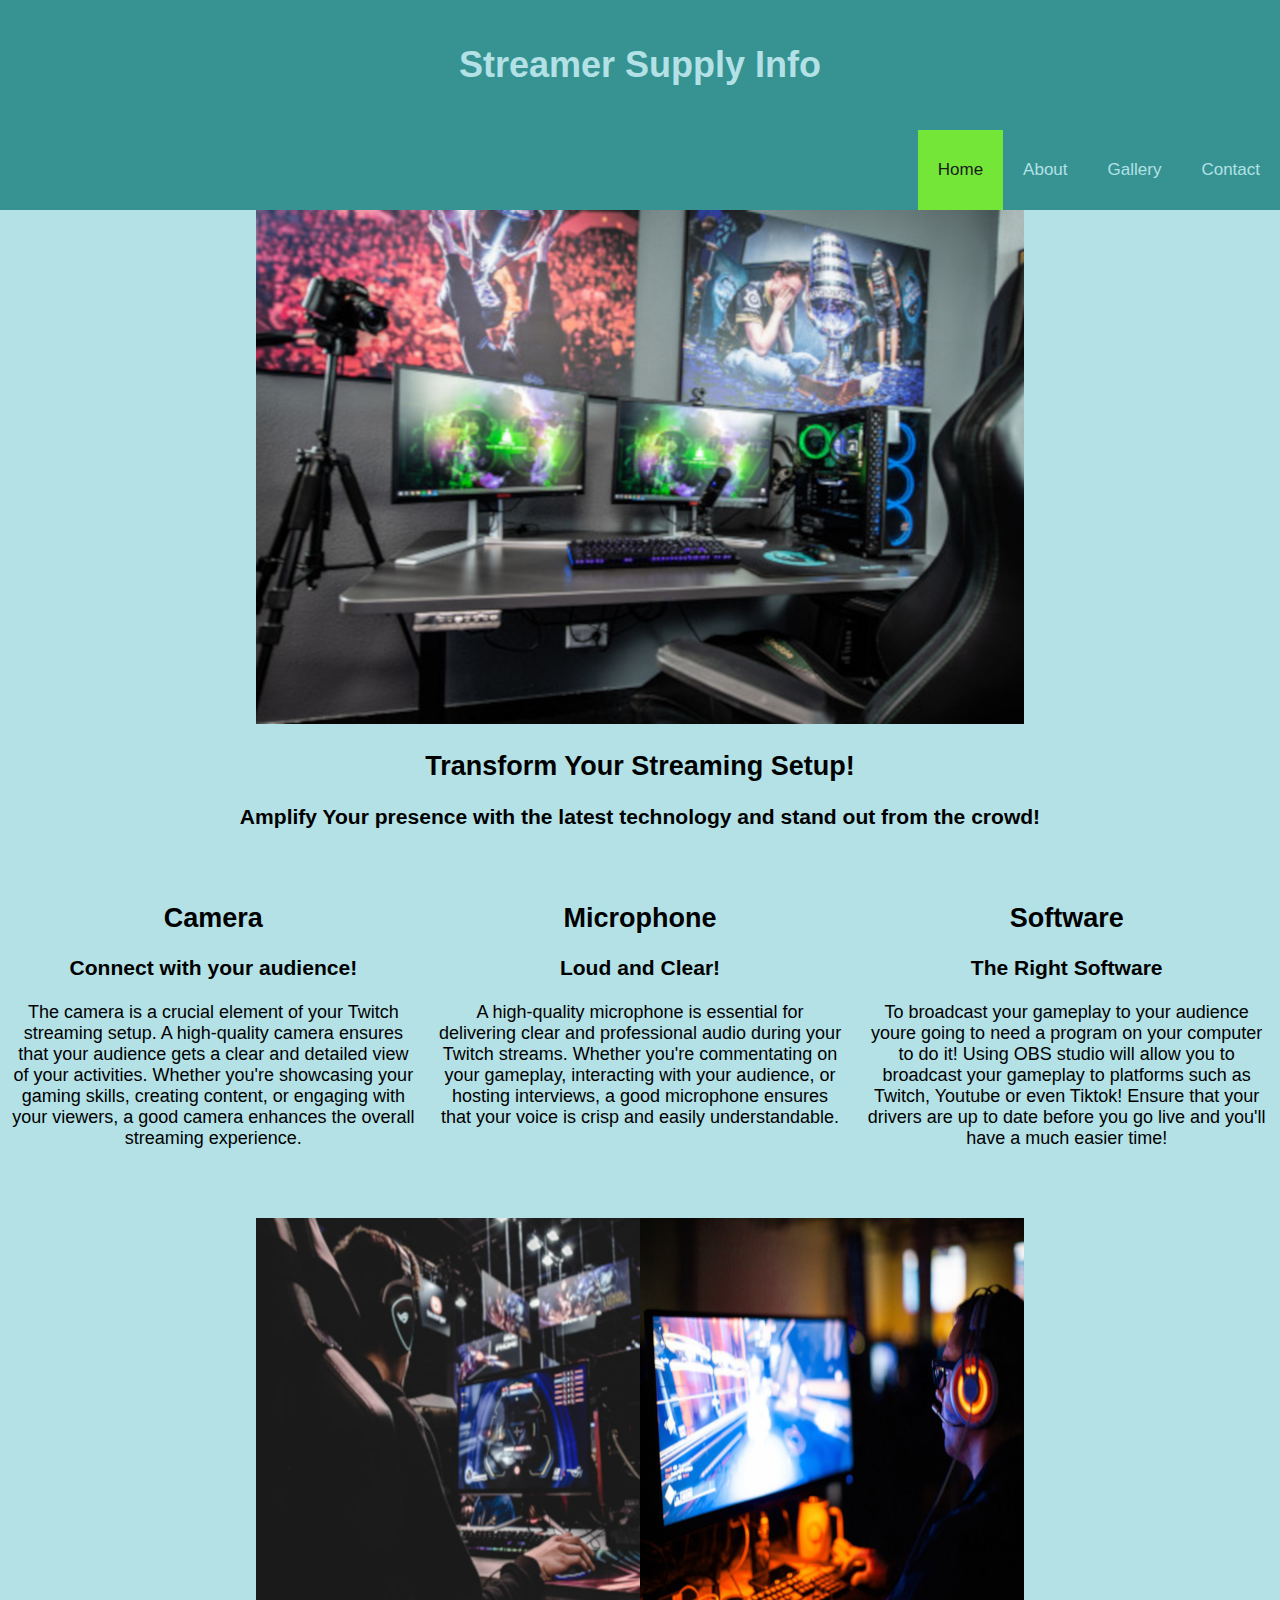
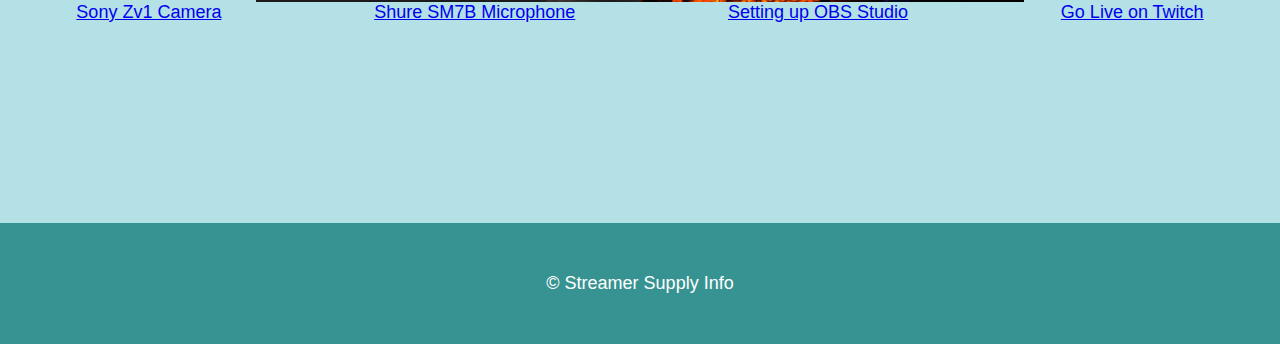
==== index.html @ cfafced4 "Initial commit" ====
<!DOCTYPE html>
<html lang="en">
<head>
    <meta charset="UTF-8">
    <meta http-equiv="X-UA-Compatible" content="IE=edge">
	<meta name="viewport" content="width=device-width, initial-scale=1.0">
	<meta name="description" content="Streaming equipment information" >
	<title>Streamer Supply Info | Home </title>
	<link rel="stylesheet" href="css/general.css" >
	<link rel="stylesheet" href="css/header.css" >
	<link rel="stylesheet" href="css/index.css" >
	<link rel="stylesheet" href="css/footer.css">
</head>
<body>
    <header>
        <h1>Streamer Supply Info</h1>
        <label for="hamburger_checkbox">
            <img id="hamburger_image" src="images/hamburger-menu.svg" alt="Expand and collapse menu.">
        </label>
        <input id="hamburger_checkbox" type="checkbox">
        <nav>
            <a class="active_nav" href="index.html">Home</a>
            <a href="about.html">About</a>
            <a href="gallery.html">Gallery</a>
            <a href="contact.html">Contact</a>
        </nav>
    </header>

    <main>
        <section>               
                <img id="main_image"
                srcset="images/480w/background.jpg 480w,
                        images/960w/background.jpg 960w,
                        images/1920w/background.jpg 1920w,
                        images/3840w/background.jpg 3840w,
                        images/7680w/background.jpg 7680w"
                        sizes="(max-width: 480px) 480px,
                        (max-width:  960px) 960px,
                        (max-width: 1920px) 1920px,
                        (max-width: 3840px) 3840px,
                        (max-width: 7680px) 7680px"
                        src="images/960w/background.jpg"
                title="Streaming Setup"
                alt="Streaming Setup">
            </section>
            <article>
                <h2>Transform Your Streaming Setup!</h2>
                <h3>Amplify Your presence with the latest technology and stand out from the crowd!</h3>
            </article>            
            <div class="column-container">
                <div class="column">
                    <article>
                        <h2>Camera</h2>
                        <h3>Connect with your audience!</h3>
                        <p>The camera is a crucial element of your Twitch streaming setup. A high-quality camera ensures that your audience gets a clear and detailed view of your activities. Whether you're showcasing your gaming skills, creating content, or engaging with your viewers, a good camera enhances the overall streaming experience.</p>                        
                    </article>
                </div>
                <div class="column">
                    <article>
                        <h2>Microphone</h2>
                        <h3>Loud and Clear!</h3>
                        <p>A high-quality microphone is essential for delivering clear and professional audio during your Twitch streams. Whether you're commentating on your gameplay, interacting with your audience, or hosting interviews, a good microphone ensures that your voice is crisp and easily understandable.</p>                        
                    </article>
                </div> 
                <div class="column">
                    <article>
                        <h2>Software</h2>
                        <h3>The Right Software</h3>
                        <p>To broadcast your gameplay to your audience youre going to need a program on your computer to do it! Using OBS studio will allow you to broadcast your gameplay to platforms such as Twitch, Youtube or even Tiktok! Ensure that your drivers are up to date before you go live and you'll have a much easier time!</p>                        
                    </article> 
                </div>
            </div>                   
        </section>
        <section>
            <div class="gamer-container">
            <div class="gamers"> 
            <img id="Streamer"
            srcset="images/480w/Streamer.jpg 480w,
                    images/960w/Streamer.jpg 960w"                                                          
                    sizes="(max-width: 480px) 480px,
                    (max-width:  960px) 960px"                                                            
                    src="images/480w/Streamer.jpg"
            title="A Twitch Streamer"
            alt="A Twitch Streamer">            
            <img id="gamer"
            srcset="images/480w/gamer.jpg 480w,
                    images/960w/gamer.jpg 960w,
                    images/1920w/gamer.jpg 1920w"                                       
                    sizes="(max-width: 480px) 480px,
                    (max-width:  960px) 960px,
                    (max-width: 1920px) 1920px"                                        
                    src="images/480w/Streamer.jpg"
            title="A Gamer"
            alt="A Gamer">
            </div>
            </div>
        </section>
        <aside>
            <a href="https://www.youtube.com/watch?v=HKi4cROY4gI&t=1803s&ab_channel=JasonHermann"> Sony Zv1 Camera</a>
            <a href="https://www.youtube.com/watch?v=KyC-o7PA8BI&ab_channel=AwallDigital--AndrewWall"> Shure SM7B Microphone</a>
            <a href="https://www.youtube.com/watch?v=nWbJJ4RnPx8&ab_channel=Howfinity"> Setting up OBS Studio</a>
            <a href="https://www.twitch.tv/"> Go Live on Twitch</a>
        </aside>
    </main>

<footer>
    <p>&copy; Streamer Supply Info</p>
</footer>


</body>
</html>
---- css/general.css ----
* {
	box-sizing: border-box;
}
body {
	background: #B3E1E6;
	font-family: "Helvetica Neue", Arial, sans-serif;
	font-weight:200;
	margin: 0;
}
---- css/header.css ----
/* Mobile First View: */
/* Style the header which contains the navigation links */
header {
  background-color: #379392;
  overflow: hidden;
}
/* Hide the checkbox which we use for the hamburger menu functionality */
#hamburger_checkbox {
  display: none;
}
/* Style the image we use as a label for the hamburger menu checkbox */
#hamburger_image {
  background-color: #B3E1E6;
  display: block;
  margin-bottom: 20px;
  margin-left: auto;
  margin-right: auto;
  padding: 10px;
  width: 10%;
}
/* Show or hide the navigation links depending on whether the hamburger menu checkbox is checked or not */
input[id="hamburger_checkbox"]:not(:checked) + nav {
  display: none;
}
/* Style the heading */
h1 {
  color: #B3E1E6;
  float: left;
  padding: 0 20px;
  text-align: center;
  width: 100%;
}
/* Style the links inside the navigation bar */
nav a {
  color: #B3E1E6;
  float: left;
  font-size: 17px;
  padding: 30px 20px;
  text-align: center;
  text-decoration: none;
  width: 100%;
}
/* Change the color of links on hover using mouse */
nav a:hover {
  background-color: #B3E1E6;
  color: #379392;
}
/* Change the color of links on focus using tab key */
nav a:focus {
  background-color: #B3E1E6;
  color: #379392;
  outline: none;
}
/* Change the color of the active/current link */
.active_nav {
  background-color: #74e637;
  color: #1a1c1c;
}
/* For tablets: */
@media only screen and (min-width: 600px) {
}
/* For desktop: */
@media only screen and (min-width: 768px) {
  /* Hide the hamburger menu image we use as a label for the hamburger menu checkbox */
  #hamburger_image {
      display: none;
  }
  /* Show the navigation links... even if the hamburger menu checkbox is not selected (menu open) */
  input[id="hamburger_checkbox"]:not(:checked) + nav {
      display: block;
  }
  /* Style the Peru heading */
  h1 {
      text-align: center;
      width: 100%; /* Set width to 100% */
      padding: 20px; /* Adjust padding as needed */
  }
  /* Style the navigation bar */
  nav {
      float: right;
  }
  /* Style the links inside the navigation bar */
  nav a {
      width: auto;
  }
}
/* Extra large devices (large laptops and desktops, 1200px and up) */
@media only screen and (min-width: 1200px) {
}
body {
  font-size: 18px;
}
---- css/index.css ----
/* Mobile First View: */
/* For mobile: */
@media only screen and (max-width: 767px) {
h2 {
	display: none;
}
h3 {
	text-align: center;
}
section {
    float: none; /* Remove the float property */
    width: 100%; /* Set width to 100% to take up the full width */
}
aside {
	background: #B3E1E6; /* Updated color */
	font-size: 120%;
	padding: 5px 0;
	text-align: center;
	width: 100%;
}
/* Style the links in the aside section */
aside a {
	color: #379392; /* Updated color */
	display: block;
	padding: 5px 0;
	text-decoration: none;
	width: 100%;
}
/* Change the color of aside links on hover using mouse */
aside a:hover {
	background-color: #379392; /* Updated color */
	color: white;
}
/* Change the color of aside links on focus using tab key */
aside a:focus {
  background-color: #379392; /* Updated color */
  color: #B3E1E6; /* Updated color */
  outline: none;
}
article {
	background-color: #B3E1E6; /* Updated color */
	color: #379392; /* Updated color */
	font-size: 100%;
	text-align: center;
	padding: 0 10px;
	margin-bottom: 20px; /* Add margin to separate the articles */
}
article a {
	color: #379392; /* Updated color */
	padding: 5px;
	text-decoration: none;
}
/* Change the color of article links on hover using mouse */
article a:hover {
  background-color: #B3E1E6; /* Updated color */
  color: #379392; /* Updated color */
}
/* Change the color of article links on focus using tab key */
article a:focus {
  background-color: white;
  color: #379392; /* Updated color */
  outline: none;
}
#main_image {
	width: 100%;
}

.column-container {
    display: flex;
    flex-direction: column; /* Change to column to stack columns vertically */
    justify-content: space-between;
    margin-top: 20px;
  }
.column {
    flex: 1;
    padding: 10px;
    border: 1px solid #ccc;
    box-sizing: border-box;
    width: 100%; /* Set each column to take up 100% of the width */
    margin-bottom: 20px; /* Add margin to separate the columns */
  }
.gamer-container {
    display: flex;
    flex-direction: column; /* Change to column to stack columns vertically */
    justify-content: space-between;
    margin-top: 20px;
  }
	.gamers {
		display: flex;
		flex-direction: column; /* Change to column to stack columns vertically */
		justify-content: space-between;
		margin-top: 20px;
	  }
  .gamers img { /*The Streamer/Gamer Images have their own classes but this was enough*/
    width: 100%; /* Set each image to take up 100% of the width */
    max-width: 100%; /* Ensure images don't exceed their container's width */
    box-sizing: border-box;
  }
}
/* For desktop: */
@media only screen and (min-width: 768px) {
	main {
		display: flex;
		flex-wrap: wrap; /* Allow items to wrap to the next line */
		justify-content: space-around; /* Horizontally center the content */
		align-items: flex-start; /* Align items to the top of the container */		
		}    
	#main_image {
		width: 100%;
		max-width: 100%;
		height: auto; /* Maintain the aspect ratio */		
		}	
    section {
        width: 60%; /* Adjust the width of the section as needed */       
    }
	aside {
		width: 100%; /* Take up full width */        
		align-items: center;
		display: flex;
		flex-direction: row; /* Display links horizontally */
        justify-content: space-around; /* Adjust as needed */
		}
	article {
			text-align: center; /* Center the text inside the article on desktop */
			width: 100%; /* Ensure the article takes up the full width */			
		}
	}
aside a {
	width: auto; /* Allow links to take their natural width */
}
.column-container,
.gamer-container {
	display: flex;
	justify-content: space-between;
	margin-top: 20px;
	max-width: 100%;	
}
.column {
    flex: 1;
    padding: 10px;
    border: 1px solid #B3E1E6;
    box-sizing: border-box;
}
.gamers {
    display: flex;
    justify-content: space-between;
    margin-top: 20px;  
}
.gamers img {
    width: 50%; /*Set each image to take up 50% of the width*/
	height: auto; /* Maintain the aspect ratio */
}
---- css/footer.css ----
/* Mobile First View: */
footer {
    background: #379392;
    color: #fff;
    padding: 32px;
    text-align: center;
    clear: both; /* Clear floats before the footer */
    position: relative; /* Ensure relative positioning */
    margin-top: 200px; /* Adjust margin as needed */
}
/* colour the text of links in the footer black */
  footer a {
	color: #379392;
}
footer a:hover {
    background-color: black;
    color: white;
    outline: none;
    padding: 10px;
  }
  /* Change the color of links in the footer on focus using tab button */
footer a:focus {
    background-color: black;
    color: white;
    outline: none;
      padding: 10px;
  }
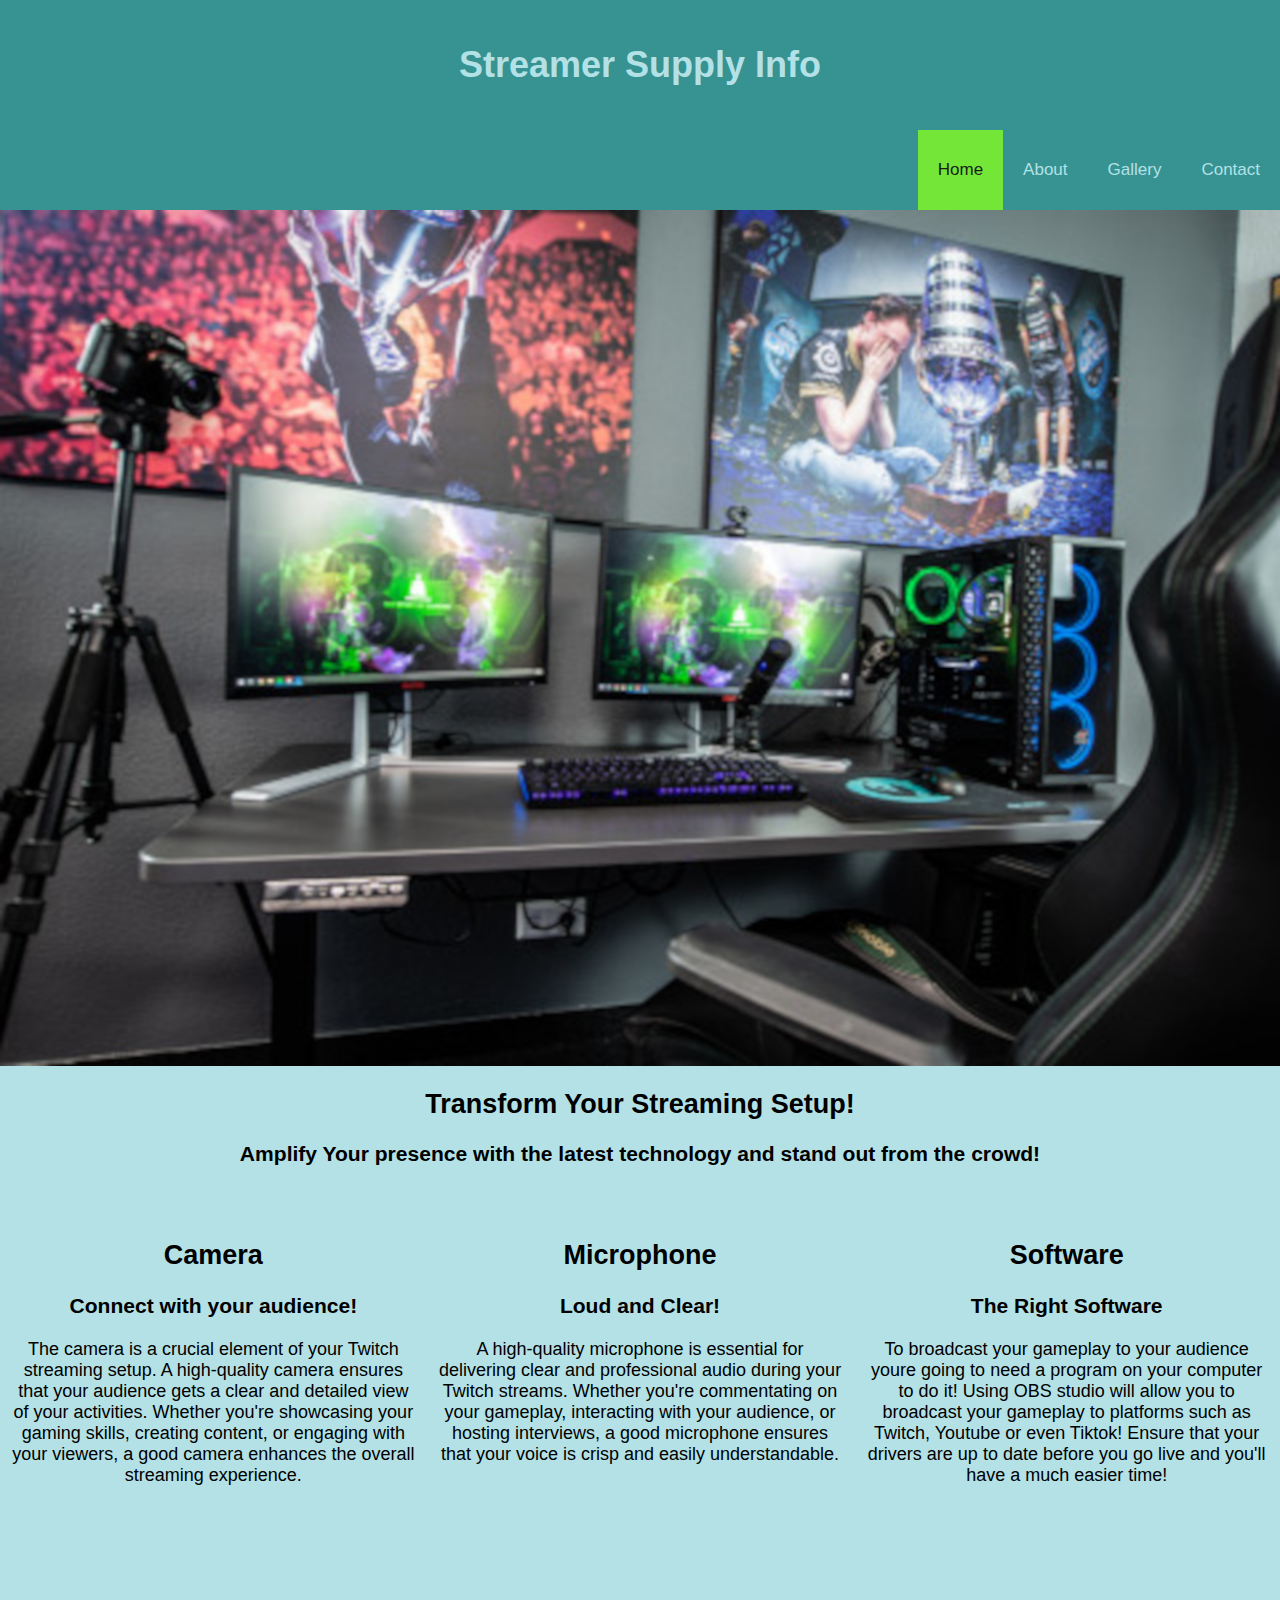
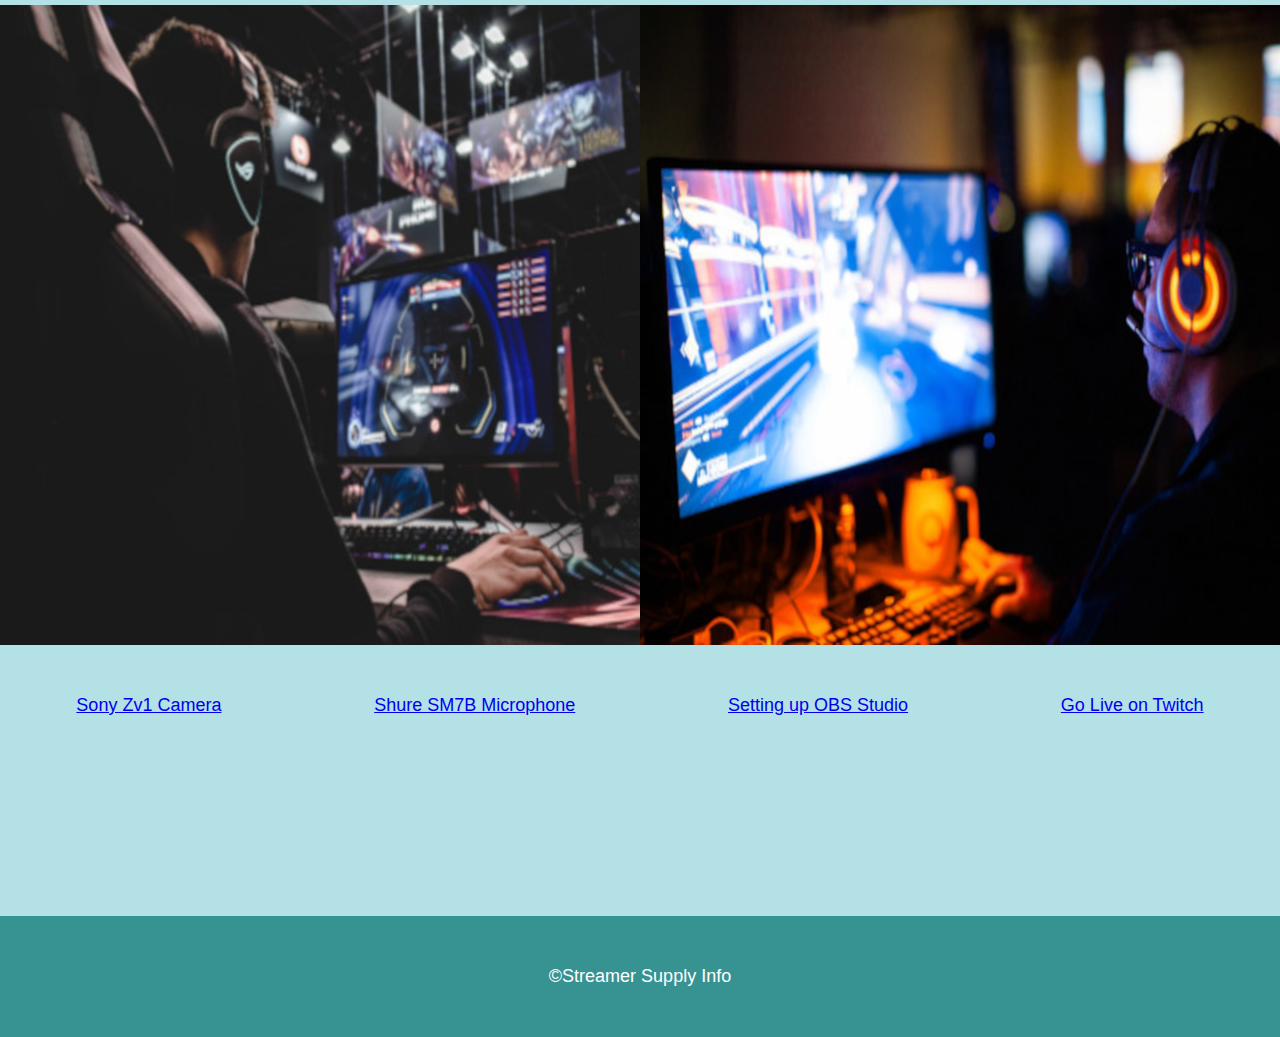
==== commit 24c1da52: "finished project" ====
--- a/index.html
+++ b/index.html
@@ -12,101 +12,95 @@
 	<link rel="stylesheet" href="css/footer.css">
 </head>
 <body>
-    <header>
-        <h1>Streamer Supply Info</h1>
+    <div itemscope itemtype="https://schema.org/WebPage">
+        <header>
+            <h1 itemprop="name">Streamer Supply Info</h1>
         <label for="hamburger_checkbox">
             <img id="hamburger_image" src="images/hamburger-menu.svg" alt="Expand and collapse menu.">
         </label>
         <input id="hamburger_checkbox" type="checkbox">
-        <nav>
+        <nav itemprop="breadcrumb">
             <a class="active_nav" href="index.html">Home</a>
             <a href="about.html">About</a>
             <a href="gallery.html">Gallery</a>
             <a href="contact.html">Contact</a>
         </nav>
-    </header>
-
-    <main>
-        <section>               
-                <img id="main_image"
-                srcset="images/480w/background.jpg 480w,
+        </header>
+                <main>                       
+                <img itemprop= "primaryImageOfPage" id="main_image"
+                        src="images/480w/background.jpg"
+                        srcset="images/480w/background.jpg 480w,
                         images/960w/background.jpg 960w,
-                        images/1920w/background.jpg 1920w,
-                        images/3840w/background.jpg 3840w,
-                        images/7680w/background.jpg 7680w"
+                        images/1920w/background.jpg 1920w"                        
                         sizes="(max-width: 480px) 480px,
                         (max-width:  960px) 960px,
-                        (max-width: 1920px) 1920px,
-                        (max-width: 3840px) 3840px,
-                        (max-width: 7680px) 7680px"
-                        src="images/960w/background.jpg"
+                        (max-width: 1920px) 1920px"                                               
                 title="Streaming Setup"
-                alt="Streaming Setup">
-            </section>
+                alt="Streaming Setup">            
             <article>
-                <h2>Transform Your Streaming Setup!</h2>
+                <h2 itemprop="headline">Transform Your Streaming Setup!</h2>
                 <h3>Amplify Your presence with the latest technology and stand out from the crowd!</h3>
-            </article>            
-            <div class="column-container">
-                <div class="column">
+            </article>
+            <section>          
+            <div itemprop="mainContentOfPage" class="column-container">
+                <div itemprop="text" class="column">
                     <article>
                         <h2>Camera</h2>
                         <h3>Connect with your audience!</h3>
                         <p>The camera is a crucial element of your Twitch streaming setup. A high-quality camera ensures that your audience gets a clear and detailed view of your activities. Whether you're showcasing your gaming skills, creating content, or engaging with your viewers, a good camera enhances the overall streaming experience.</p>                        
                     </article>
                 </div>
-                <div class="column">
+                <div itemprop="text" class="column">
                     <article>
-                        <h2>Microphone</h2>
-                        <h3>Loud and Clear!</h3>
+                        <h2 itemprop="headline">Microphone</h2>
+                        <h3 itemprop="headline">Loud and Clear!</h3>
                         <p>A high-quality microphone is essential for delivering clear and professional audio during your Twitch streams. Whether you're commentating on your gameplay, interacting with your audience, or hosting interviews, a good microphone ensures that your voice is crisp and easily understandable.</p>                        
                     </article>
                 </div> 
                 <div class="column">
                     <article>
-                        <h2>Software</h2>
-                        <h3>The Right Software</h3>
-                        <p>To broadcast your gameplay to your audience youre going to need a program on your computer to do it! Using OBS studio will allow you to broadcast your gameplay to platforms such as Twitch, Youtube or even Tiktok! Ensure that your drivers are up to date before you go live and you'll have a much easier time!</p>                        
+                        <h2 itemprop="headline">Software</h2>
+                        <h3 itemprop="headline">The Right Software</h3>
+                        <p itemprop="description">To broadcast your gameplay to your audience youre going to need a program on your computer to do it! Using OBS studio will allow you to broadcast your gameplay to platforms such as Twitch, Youtube or even Tiktok! Ensure that your drivers are up to date before you go live and you'll have a much easier time!</p>                        
                     </article> 
                 </div>
-            </div>                   
-        </section>
+            </section>
         <section>
             <div class="gamer-container">
             <div class="gamers"> 
-            <img id="Streamer"
-            srcset="images/480w/Streamer.jpg 480w,
+            <img    itemprop="image"
+                    src="images/480w/Streamer.jpg"
+                    srcset="images/480w/Streamer.jpg 480w,
                     images/960w/Streamer.jpg 960w"                                                          
                     sizes="(max-width: 480px) 480px,
-                    (max-width:  960px) 960px"                                                            
-                    src="images/480w/Streamer.jpg"
-            title="A Twitch Streamer"
-            alt="A Twitch Streamer">            
-            <img id="gamer"
-            srcset="images/480w/gamer.jpg 480w,
+                    (max-width:  960px) 960px"
+                    title="A Twitch Streamer"
+                    alt="A Twitch Streamer">
+
+            <img itemprop="image"
+                    src="images/480w/gamer.jpg"
+                    srcset="images/480w/gamer.jpg 480w,
                     images/960w/gamer.jpg 960w,
                     images/1920w/gamer.jpg 1920w"                                       
                     sizes="(max-width: 480px) 480px,
                     (max-width:  960px) 960px,
-                    (max-width: 1920px) 1920px"                                        
-                    src="images/480w/Streamer.jpg"
-            title="A Gamer"
-            alt="A Gamer">
+                    (max-width: 1920px) 1920px"
+                    title="A Gamer"
+                    alt="A Gamer">
             </div>
             </div>
-        </section>
+        </section>        
         <aside>
-            <a href="https://www.youtube.com/watch?v=HKi4cROY4gI&t=1803s&ab_channel=JasonHermann"> Sony Zv1 Camera</a>
-            <a href="https://www.youtube.com/watch?v=KyC-o7PA8BI&ab_channel=AwallDigital--AndrewWall"> Shure SM7B Microphone</a>
-            <a href="https://www.youtube.com/watch?v=nWbJJ4RnPx8&ab_channel=Howfinity"> Setting up OBS Studio</a>
-            <a href="https://www.twitch.tv/"> Go Live on Twitch</a>
+            <a itemprop="url" href="https://www.youtube.com/watch?v=HKi4cROY4gI&t=1803s&ab_channel=JasonHermann"> Sony Zv1 Camera</a>
+            <a itemprop="url" href="https://www.youtube.com/watch?v=KyC-o7PA8BI&ab_channel=AwallDigital--AndrewWall"> Shure SM7B Microphone</a>
+            <a itemprop="url" href="https://www.youtube.com/watch?v=nWbJJ4RnPx8&ab_channel=Howfinity"> Setting up OBS Studio</a>
+            <a itemprop="url" href="https://www.twitch.tv/"> Go Live on Twitch</a>
         </aside>
     </main>
 
 <footer>
-    <p>&copy; Streamer Supply Info</p>
+    <p itemprop="creator">&copy;Streamer Supply Info</p>
 </footer>
-
-
+</div>
 </body>
-</html>
+</html>--- a/css/general.css
+++ b/css/general.css
@@ -1,9 +1,11 @@
+/* Apply box-sizing: border-box to all elements */
 * {
 	box-sizing: border-box;
-}
-body {
-	background: #B3E1E6;
-	font-family: "Helvetica Neue", Arial, sans-serif;
-	font-weight:200;
-	margin: 0;
-}+  }  
+  /* Set styles for the body element */
+  body {
+	background: #B3E1E6; /* Set background color for the body */
+	font-family: "Helvetica Neue", Arial, sans-serif; /* Set font family for the body text */
+	font-weight: 200; /* Set font weight for the body text */
+	margin: 0; /* Remove default margin to ensure a consistent layout */
+  }--- a/css/header.css
+++ b/css/header.css
@@ -1,92 +1,96 @@
 /* Mobile First View: */
+
 /* Style the header which contains the navigation links */
 header {
-  background-color: #379392;
-  overflow: hidden;
+  background-color: #379392; /* Set background color for the header */
+  overflow: hidden; /* Hide any content that overflows the header */
 }
 /* Hide the checkbox which we use for the hamburger menu functionality */
 #hamburger_checkbox {
-  display: none;
+  display: none; /* Hide the checkbox */
 }
-/* Style the image we use as a label for the hamburger menu checkbox */
+/* Style the image used as a label for the hamburger menu checkbox */
 #hamburger_image {
-  background-color: #B3E1E6;
-  display: block;
-  margin-bottom: 20px;
-  margin-left: auto;
-  margin-right: auto;
-  padding: 10px;
-  width: 10%;
+  background-color: #B3E1E6; /* Set background color for the hamburger image */
+  display: block; /* Display as a block element */
+  margin-bottom: 20px; /* Set margin at the bottom */
+  margin-left: auto; /* Align to the left */
+  margin-right: auto; /* Align to the right */
+  padding: 10px; /* Add padding */
+  width: 10%; /* Set width to 10% */
 }
 /* Show or hide the navigation links depending on whether the hamburger menu checkbox is checked or not */
 input[id="hamburger_checkbox"]:not(:checked) + nav {
-  display: none;
+  display: none; /* Hide navigation links if the checkbox is not checked */
 }
 /* Style the heading */
 h1 {
-  color: #B3E1E6;
-  float: left;
-  padding: 0 20px;
-  text-align: center;
-  width: 100%;
+  color: #B3E1E6; /* Set text color for h1 */
+  float: left; /* Float the heading to the left */
+  padding: 0 20px; /* Add padding to the heading */
+  text-align: center; /* Center align the text */
+  width: 100%; /* Set width to 100% */
 }
 /* Style the links inside the navigation bar */
 nav a {
-  color: #B3E1E6;
-  float: left;
-  font-size: 17px;
-  padding: 30px 20px;
-  text-align: center;
-  text-decoration: none;
-  width: 100%;
+  color: #B3E1E6; /* Set text color for navigation links */
+  float: left; /* Float the links to the left */
+  font-size: 17px; /* Set font size for links */
+  padding: 30px 20px; /* Add padding to the links */
+  text-align: center; /* Center align the text */
+  text-decoration: none; /* Remove underline from links */
+  width: 100%; /* Set width to 100% */
 }
-/* Change the color of links on hover using mouse */
+/* Change the color of links on hover using the mouse */
 nav a:hover {
-  background-color: #B3E1E6;
-  color: #379392;
+  background-color: #B3E1E6; /* Change background color on hover */
+  color: #379392; /* Change text color on hover */
 }
-/* Change the color of links on focus using tab key */
+/* Change the color of links on focus using the tab key */
 nav a:focus {
-  background-color: #B3E1E6;
-  color: #379392;
-  outline: none;
+  background-color: #B3E1E6; /* Change background color on focus */
+  color: #379392; /* Change text color on focus */
+  outline: none; /* Remove outline */
 }
 /* Change the color of the active/current link */
 .active_nav {
-  background-color: #74e637;
-  color: #1a1c1c;
+  background-color: #74e637; /* Set background color for the active link */
+  color: #1a1c1c; /* Set text color for the active link */
 }
 /* For tablets: */
 @media only screen and (min-width: 600px) {
+  /* Add tablet-specific styles if needed */
 }
 /* For desktop: */
 @media only screen and (min-width: 768px) {
-  /* Hide the hamburger menu image we use as a label for the hamburger menu checkbox */
+  /* Hide the hamburger menu image used as a label for the hamburger menu checkbox on desktop */
   #hamburger_image {
-      display: none;
+    display: none;
   }
-  /* Show the navigation links... even if the hamburger menu checkbox is not selected (menu open) */
+  /* Show the navigation links even if the hamburger menu checkbox is not selected (menu open) on desktop */
   input[id="hamburger_checkbox"]:not(:checked) + nav {
-      display: block;
+    display: block;
   }
-  /* Style the Peru heading */
+  /* Style the Peru heading on desktop */
   h1 {
-      text-align: center;
-      width: 100%; /* Set width to 100% */
-      padding: 20px; /* Adjust padding as needed */
+    text-align: center; /* Center align the text */
+    width: 100%; /* Set width to 100% */
+    padding: 20px; /* Adjust padding as needed */
   }
-  /* Style the navigation bar */
+  /* Style the navigation bar on desktop */
   nav {
-      float: right;
+    float: right; /* Float the navigation bar to the right */
   }
-  /* Style the links inside the navigation bar */
+  /* Style the links inside the navigation bar on desktop */
   nav a {
-      width: auto;
+    width: auto; /* Allow links to take their natural width */
   }
 }
 /* Extra large devices (large laptops and desktops, 1200px and up) */
 @media only screen and (min-width: 1200px) {
+  /* Add extra large device-specific styles if needed */
 }
+/* Set the base font size for the body */
 body {
   font-size: 18px;
 }--- a/css/index.css
+++ b/css/index.css
@@ -1,152 +1,169 @@
 /* Mobile First View: */
+
 /* For mobile: */
 @media only screen and (max-width: 767px) {
-h2 {
-	display: none;
-}
-h3 {
-	text-align: center;
-}
-section {
-    float: none; /* Remove the float property */
-    width: 100%; /* Set width to 100% to take up the full width */
-}
-aside {
-	background: #B3E1E6; /* Updated color */
-	font-size: 120%;
-	padding: 5px 0;
-	text-align: center;
-	width: 100%;
-}
-/* Style the links in the aside section */
-aside a {
-	color: #379392; /* Updated color */
-	display: block;
-	padding: 5px 0;
-	text-decoration: none;
-	width: 100%;
-}
-/* Change the color of aside links on hover using mouse */
-aside a:hover {
-	background-color: #379392; /* Updated color */
-	color: white;
-}
-/* Change the color of aside links on focus using tab key */
-aside a:focus {
-  background-color: #379392; /* Updated color */
-  color: #B3E1E6; /* Updated color */
-  outline: none;
-}
-article {
-	background-color: #B3E1E6; /* Updated color */
-	color: #379392; /* Updated color */
-	font-size: 100%;
-	text-align: center;
-	padding: 0 10px;
-	margin-bottom: 20px; /* Add margin to separate the articles */
-}
-article a {
-	color: #379392; /* Updated color */
-	padding: 5px;
-	text-decoration: none;
-}
-/* Change the color of article links on hover using mouse */
-article a:hover {
-  background-color: #B3E1E6; /* Updated color */
-  color: #379392; /* Updated color */
-}
-/* Change the color of article links on focus using tab key */
-article a:focus {
-  background-color: white;
-  color: #379392; /* Updated color */
-  outline: none;
-}
-#main_image {
-	width: 100%;
-}
-
-.column-container {
-    display: flex;
-    flex-direction: column; /* Change to column to stack columns vertically */
-    justify-content: space-between;
-    margin-top: 20px;
-  }
-.column {
-    flex: 1;
-    padding: 10px;
-    border: 1px solid #ccc;
-    box-sizing: border-box;
-    width: 100%; /* Set each column to take up 100% of the width */
-    margin-bottom: 20px; /* Add margin to separate the columns */
-  }
-.gamer-container {
-    display: flex;
-    flex-direction: column; /* Change to column to stack columns vertically */
-    justify-content: space-between;
-    margin-top: 20px;
-  }
+	/* Hide h2 and h4 elements on mobile */
+	h2 {
+	  display: none;
+	}
+	h4 {
+	  display: none;
+	}  
+	/* Center align h3 elements on mobile */
+	h3 {
+	  text-align: center;
+	}  
+	/* Adjust layout for section, aside, and article elements on mobile */
+	section {
+	  float: none;
+	  width: 100%;
+	}  
+	aside {
+	  /* Style the aside section for mobile */
+	  background: #B3E1E6;
+	  font-size: 120%;
+	  padding: 5px 0;
+	  text-align: center;
+	  width: 100%;
+	}
+  
+	/* Style links in the aside section */
+	aside a {
+	  color: #379392;
+	  display: block;
+	  padding: 5px 0;
+	  text-decoration: none;
+	  width: 100%;
+	}  
+	/* Change link color on hover */
+	aside a:hover {
+	  background-color: #379392;
+	  color: white;
+	}  
+	/* Change link color on focus using tab key */
+	aside a:focus {
+	  background-color: #379392;
+	  color: #B3E1E6;
+	  outline: none;
+	}  
+	/* Style article elements on mobile */
+	article {
+	  background-color: #B3E1E6;
+	  color: #379392;
+	  font-size: 100%;
+	  text-align: center;
+	  padding: 0 10px;
+	  margin-bottom: 20px;
+	}  
+	/* Style article links on mobile */
+	article a {
+	  color: #379392;
+	  padding: 5px;
+	  text-decoration: none;
+	}  
+	/* Change article link color on hover */
+	article a:hover {
+	  background-color: #B3E1E6;
+	  color: #379392;
+	}  
+	/* Change article link color on focus using tab key */
+	article a:focus {
+	  background-color: white;
+	  color: #379392;
+	  outline: none;
+	}  
+	/* Style the main image on mobile */
+	#main_image {
+	  width: 100%;
+	}  
+	/* Style column containers on mobile */
+	.column-container {
+	  display: flex;
+	  flex-direction: column;
+	  justify-content: space-between;
+	  margin-top: 20px;
+	}  
+	/* Style individual columns on mobile */
+	.column {
+	  flex: 1;
+	  padding: 10px;
+	  border: 1px solid #ccc;
+	  box-sizing: border-box;
+	  width: 100%;
+	  margin-bottom: 20px;
+	}  
+	/* Style gamer containers and images on mobile */
+	.gamer-container,
 	.gamers {
-		display: flex;
-		flex-direction: column; /* Change to column to stack columns vertically */
-		justify-content: space-between;
-		margin-top: 20px;
-	  }
-  .gamers img { /*The Streamer/Gamer Images have their own classes but this was enough*/
-    width: 100%; /* Set each image to take up 100% of the width */
-    max-width: 100%; /* Ensure images don't exceed their container's width */
-    box-sizing: border-box;
-  }
-}
-/* For desktop: */
-@media only screen and (min-width: 768px) {
+	  display: flex;
+	  flex-direction: column;
+	  justify-content: space-between;
+	  margin-top: 20px;
+	}  
+	.gamers img {
+	  width: 100%;
+	  max-width: 100%;
+	  box-sizing: border-box;
+	}
+  }  
+  /* For desktop: */
+  @media only screen and (min-width: 768px) {
+	/* Adjust layout for main container on desktop */
 	main {
-		display: flex;
-		flex-wrap: wrap; /* Allow items to wrap to the next line */
-		justify-content: space-around; /* Horizontally center the content */
-		align-items: flex-start; /* Align items to the top of the container */		
-		}    
+	  display: flex;
+	  flex-wrap: wrap;
+	  justify-content: space-around;
+	  align-items: flex-start;
+	}  
+	/* Style the main image on desktop */
 	#main_image {
-		width: 100%;
-		max-width: 100%;
-		height: auto; /* Maintain the aspect ratio */		
-		}	
-    section {
-        width: 60%; /* Adjust the width of the section as needed */       
-    }
+	  width: 100%;
+	  max-width: 100%;
+	}  
+	/* Adjust layout for section, aside, and article elements on desktop */
+	section {
+	  width: 100%;
+	}  
 	aside {
-		width: 100%; /* Take up full width */        
-		align-items: center;
-		display: flex;
-		flex-direction: row; /* Display links horizontally */
-        justify-content: space-around; /* Adjust as needed */
-		}
+	  width: 100%;
+	  align-items: center;
+	  display: flex;
+	  flex-direction: row;
+	  justify-content: space-around;
+	}  
+	/* Style article elements on desktop */
 	article {
-			text-align: center; /* Center the text inside the article on desktop */
-			width: 100%; /* Ensure the article takes up the full width */			
-		}
+	  text-align: center;
+	  width: 100%;
+	}  
+	/* Style gamer containers and images on desktop */
+	.gamers {
+	  display: flex;
+	  justify-content: space-between;
+	  margin-top: 20px;
+	}  
+	.gamers img {
+	  width: 50%;
+	  height: auto;
+	}  
+	/* Style links in the aside section on desktop */
+	aside a {
+	  width: auto;
+	}  
+	/* Style column containers on desktop */
+	.column-container,
+	.gamer-container {
+	  display: flex;
+	  justify-content: space-between;
+	  margin-top: 20px;
+	  margin-bottom: 50px;
+	  max-width: 100%;
+	}  
+	/* Style individual columns on desktop */
+	.column {
+	  flex: 1;
+	  padding: 10px;
+	  border: 1px solid #B3E1E6;
+	  box-sizing: border-box;
 	}
-aside a {
-	width: auto; /* Allow links to take their natural width */
-}
-.column-container,
-.gamer-container {
-	display: flex;
-	justify-content: space-between;
-	margin-top: 20px;
-	max-width: 100%;	
-}
-.column {
-    flex: 1;
-    padding: 10px;
-    border: 1px solid #B3E1E6;
-    box-sizing: border-box;
-}
-.gamers {
-    display: flex;
-    justify-content: space-between;
-    margin-top: 20px;  
-}
-.gamers img {
-    width: 50%; /*Set each image to take up 50% of the width*/
-	height: auto; /* Maintain the aspect ratio */
-}+  }--- a/css/footer.css
+++ b/css/footer.css
@@ -1,27 +1,29 @@
 /* Mobile First View: */
+/* Style the footer */
 footer {
-    background: #379392;
-    color: #fff;
-    padding: 32px;
-    text-align: center;
-    clear: both; /* Clear floats before the footer */
-    position: relative; /* Ensure relative positioning */
-    margin-top: 200px; /* Adjust margin as needed */
+  background: #379392; /* Set the background color of the footer */
+  color: #fff; /* Set the text color of the footer */
+  padding: 32px; /* Add padding to the footer */
+  text-align: center; /* Center-align the text within the footer */
+  clear: both; /* Clear floats before the footer to ensure proper positioning */
+  position: relative; /* Ensure relative positioning for child elements */
+  margin-top: 200px; /* Adjust the top margin of the footer (spacing from content above) */
 }
-/* colour the text of links in the footer black */
-  footer a {
-	color: #379392;
+/* Color the text of links in the footer black */
+footer a {
+  color: #379392; /* Set the text color of links in the footer */
 }
+/* Style the appearance of links in the footer on hover */
 footer a:hover {
-    background-color: black;
-    color: white;
-    outline: none;
-    padding: 10px;
-  }
-  /* Change the color of links in the footer on focus using tab button */
+  background-color: black; /* Change background color on hover */
+  color: white; /* Change text color on hover */
+  outline: none; /* Remove outline */
+  padding: 10px; /* Add padding to improve click/touch interaction */
+}
+/* Change the color of links in the footer on focus using the tab button */
 footer a:focus {
-    background-color: black;
-    color: white;
-    outline: none;
-      padding: 10px;
-  }+  background-color: black; /* Change background color on focus */
+  color: white; /* Change text color on focus */
+  outline: none; /* Remove outline */
+  padding: 10px; /* Add padding to improve accessibility and focus visibility */
+}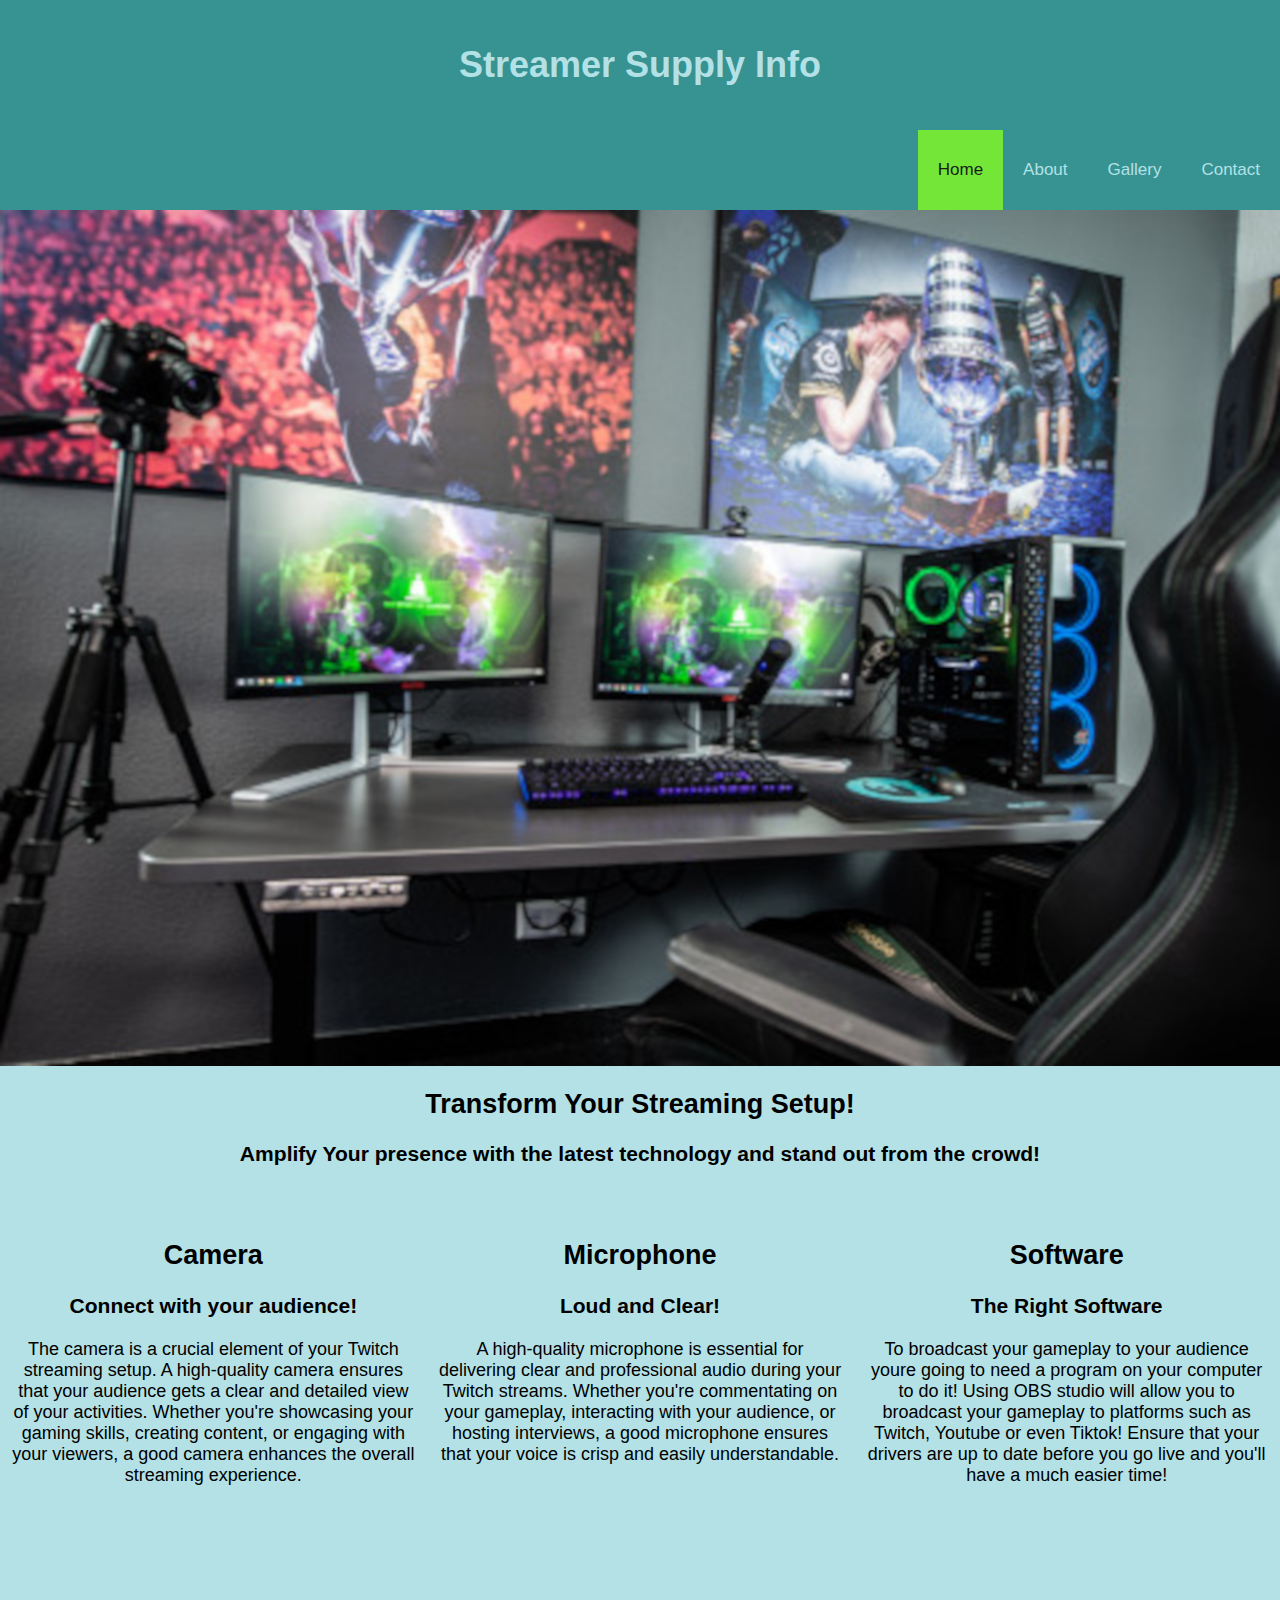
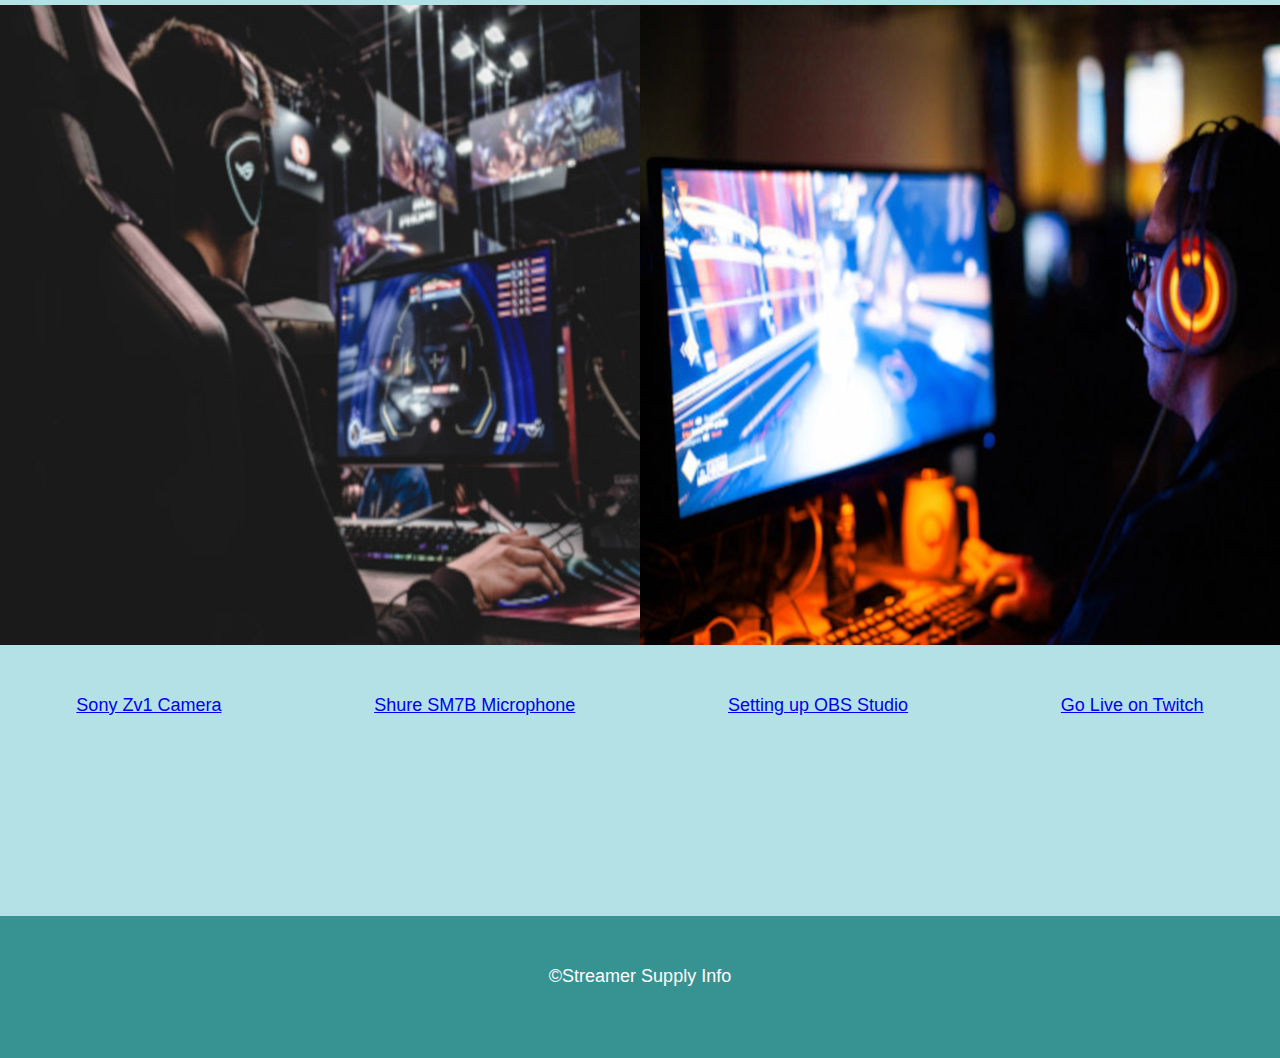
==== commit c1715d5d: "updated" ====
--- a/index.html
+++ b/index.html
@@ -100,6 +100,7 @@
 
 <footer>
     <p itemprop="creator">&copy;Streamer Supply Info</p>
+    <a href=sitemap.xlm>sitemap</a>
 </footer>
 </div>
 </body>
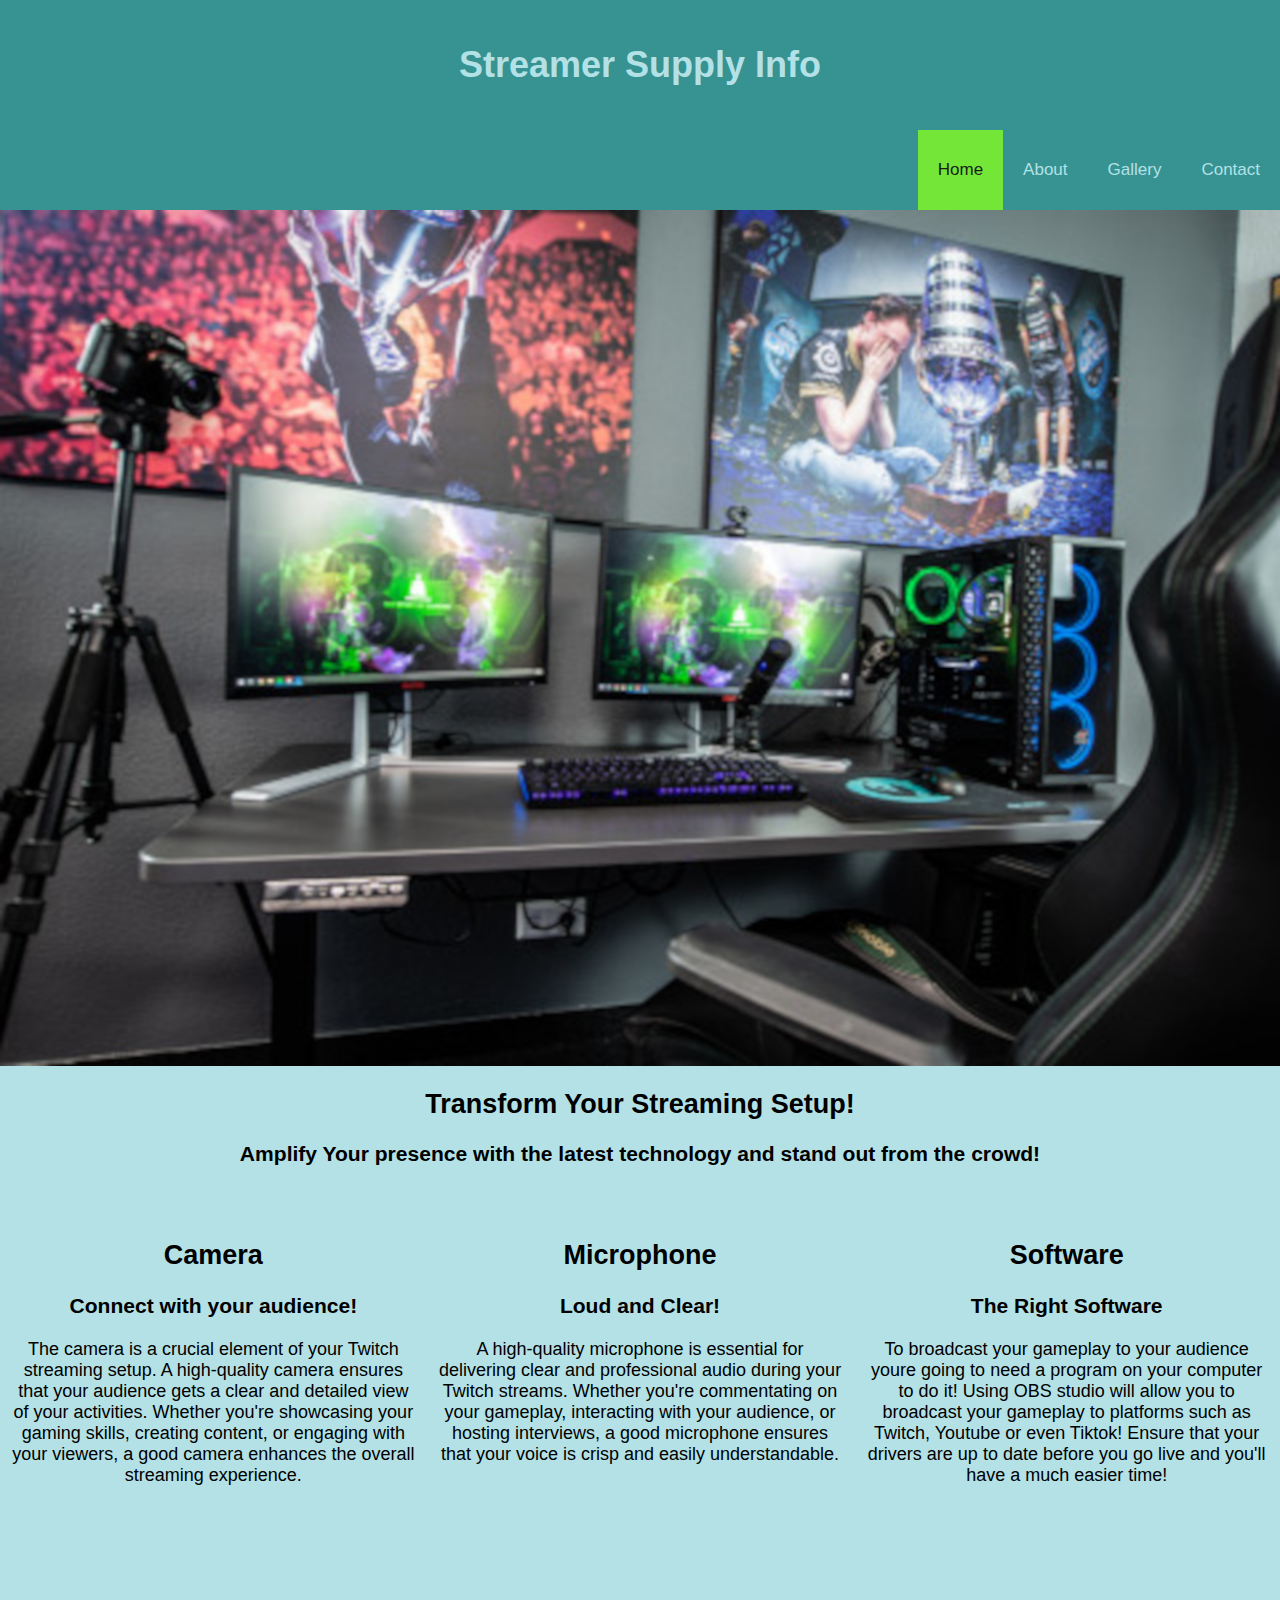
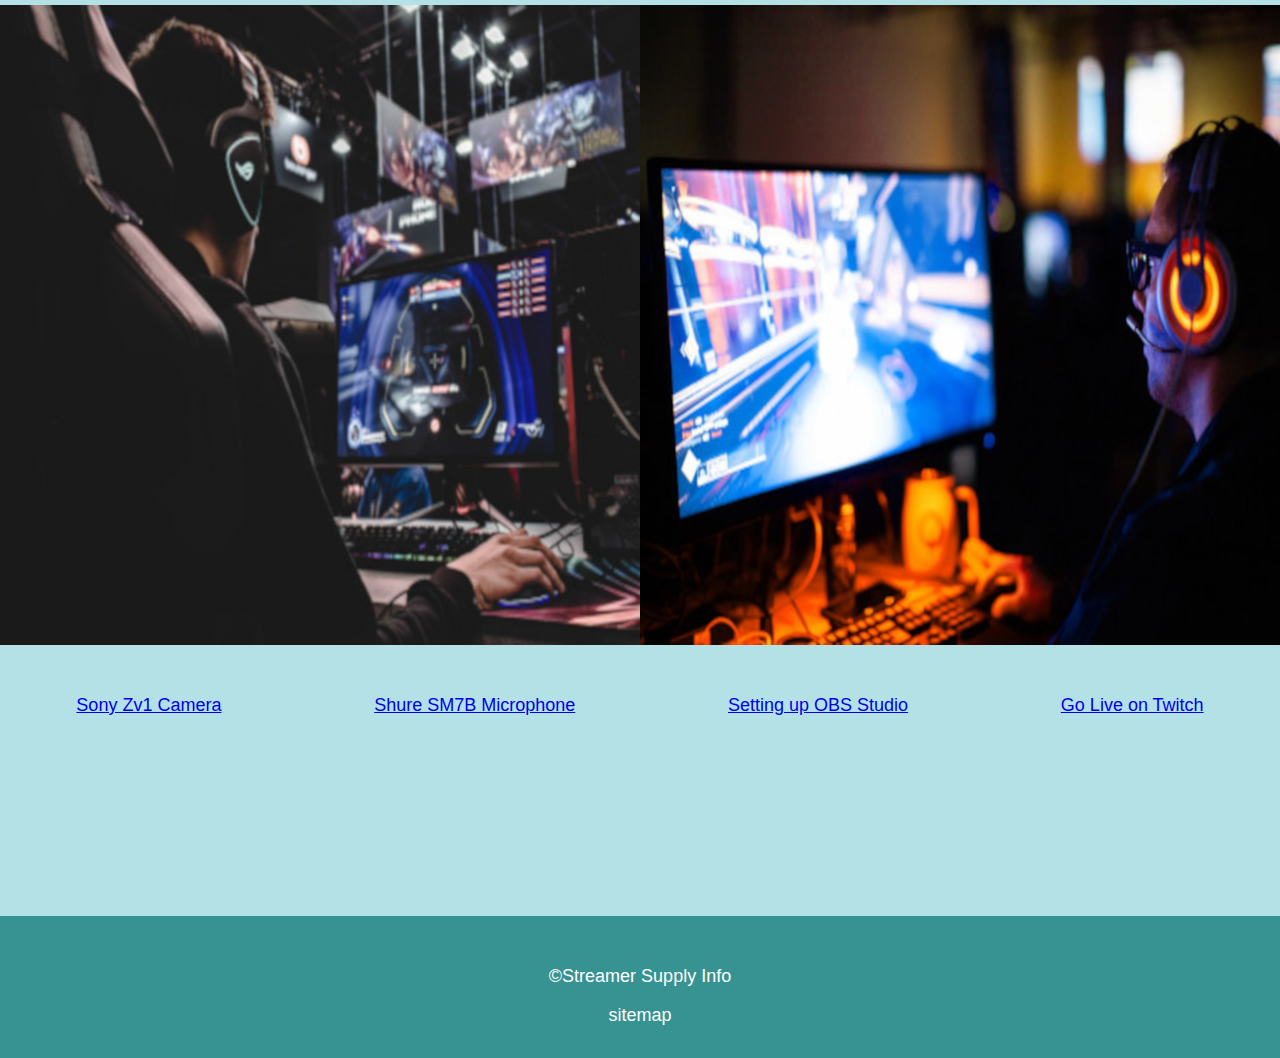
==== commit eb64b149: "fixed" ====
--- a/index.html
+++ b/index.html
@@ -25,7 +25,7 @@
             <a href="gallery.html">Gallery</a>
             <a href="contact.html">Contact</a>
         </nav>
-        </header>
+        </header>        
                 <main>                       
                 <img itemprop= "primaryImageOfPage" id="main_image"
                         src="images/480w/background.jpg"
@@ -97,7 +97,6 @@
             <a itemprop="url" href="https://www.twitch.tv/"> Go Live on Twitch</a>
         </aside>
     </main>
-
 <footer>
     <p itemprop="creator">&copy;Streamer Supply Info</p>
     <a href=sitemap.xlm>sitemap</a>
--- a/css/footer.css
+++ b/css/footer.css
@@ -11,11 +11,12 @@
 }
 /* Color the text of links in the footer black */
 footer a {
-  color: #379392; /* Set the text color of links in the footer */
+  color: #ffffff; /* Set the text color of links in the footer */
+  text-decoration: none;
 }
 /* Style the appearance of links in the footer on hover */
 footer a:hover {
-  background-color: black; /* Change background color on hover */
+  background-color: greenyellow; /* Change background color on hover */
   color: white; /* Change text color on hover */
   outline: none; /* Remove outline */
   padding: 10px; /* Add padding to improve click/touch interaction */
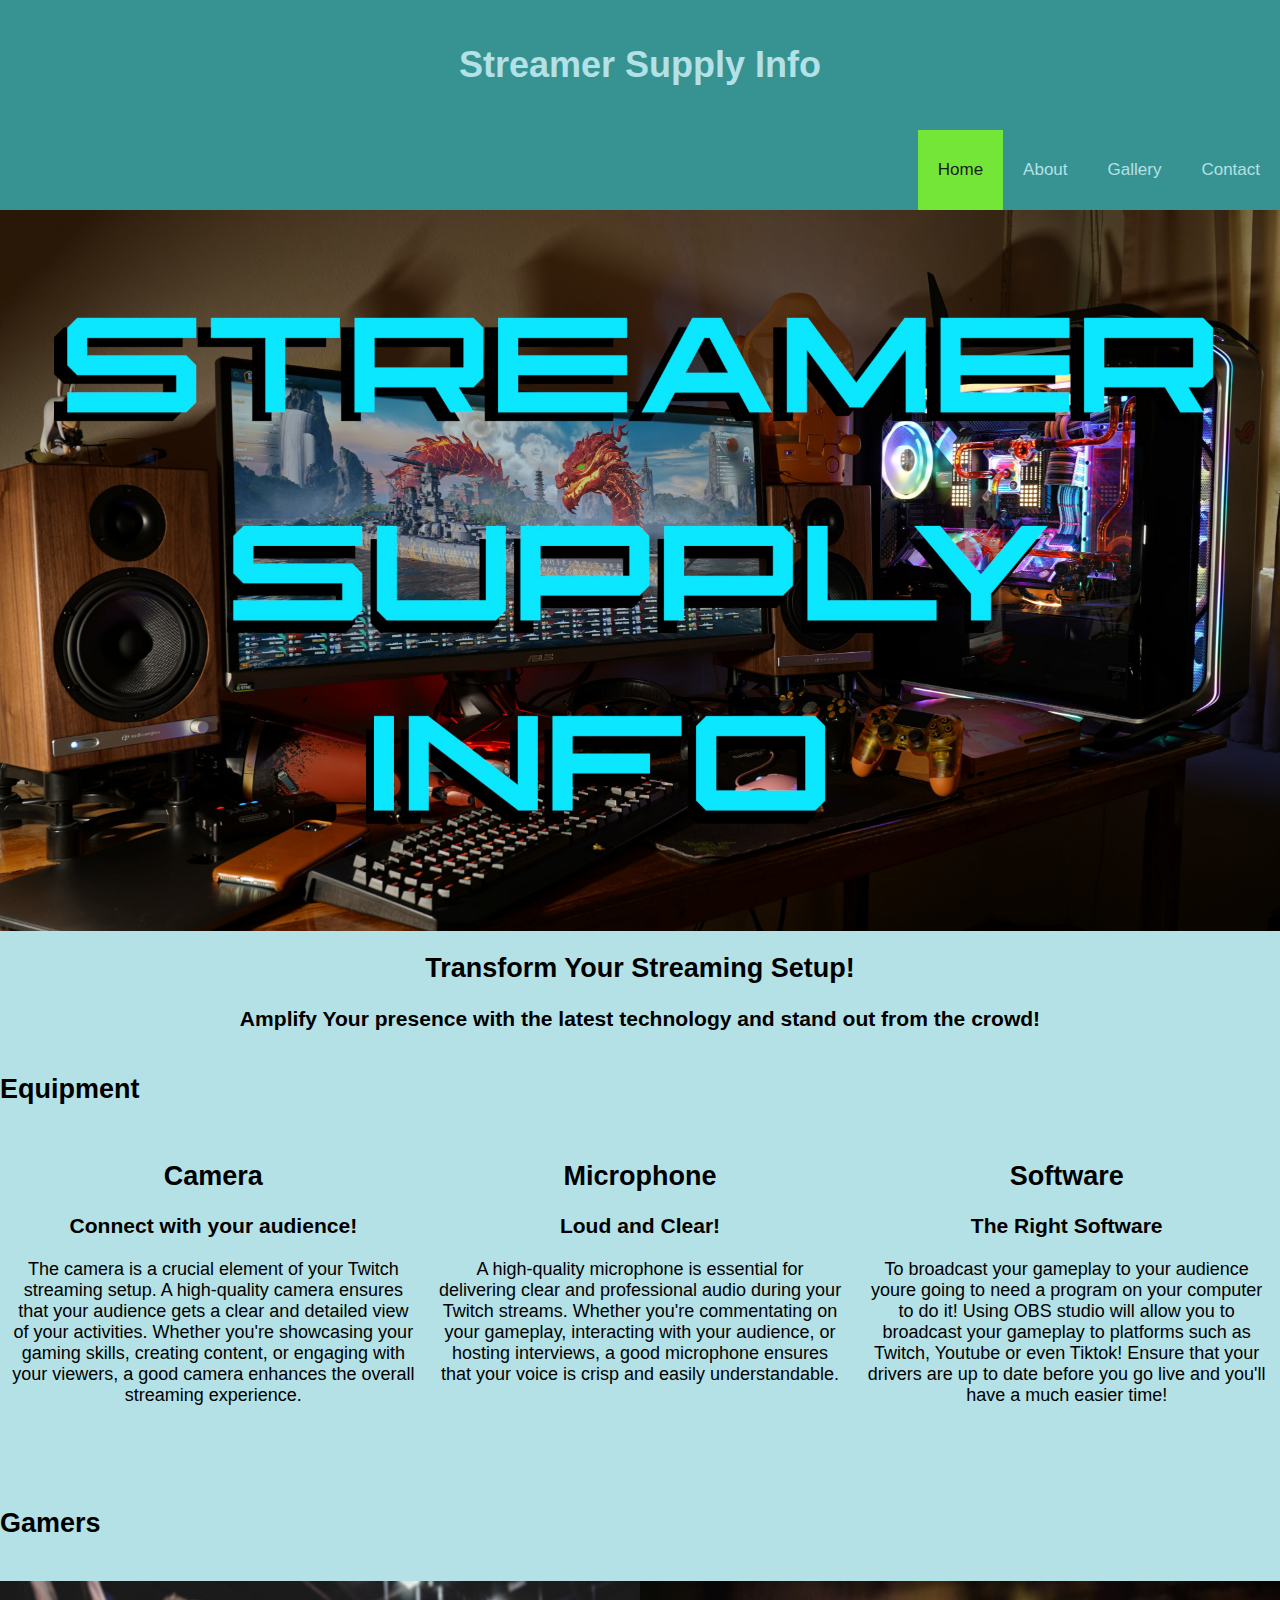
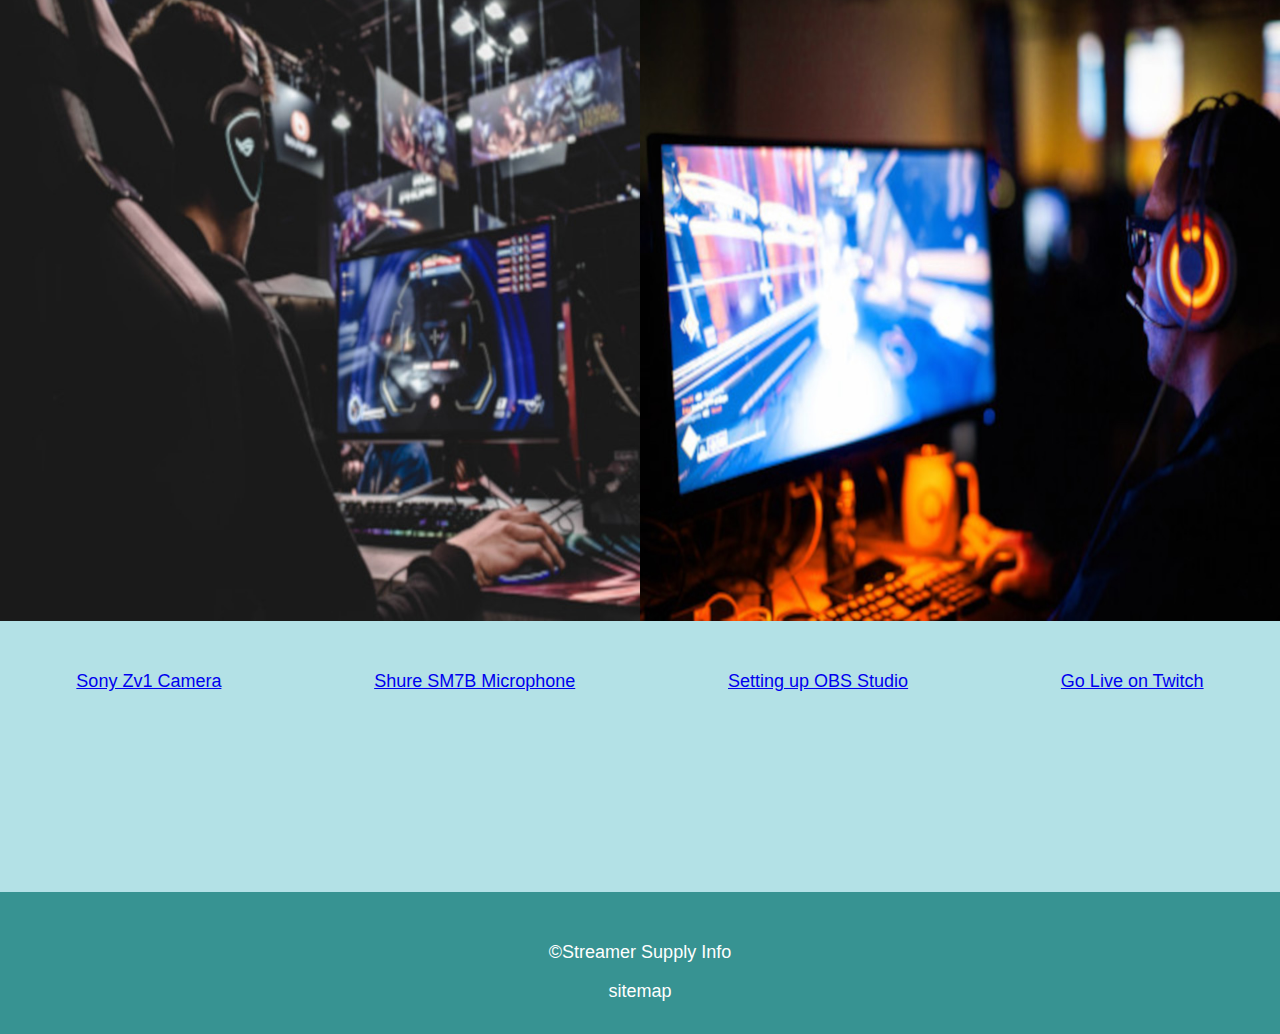
==== commit 35cf0bcd: "Final draft" ====
--- a/index.html
+++ b/index.html
@@ -31,17 +31,22 @@
                         src="images/480w/background.jpg"
                         srcset="images/480w/background.jpg 480w,
                         images/960w/background.jpg 960w,
-                        images/1920w/background.jpg 1920w"                        
+                        images/1920w/background.jpg 1920w,
+                        images/3840w/background.jpg 3840w,
+                        images/7680w/background.jpg 7680w"                        
                         sizes="(max-width: 480px) 480px,
                         (max-width:  960px) 960px,
-                        (max-width: 1920px) 1920px"                                               
+                        (max-width: 1920px) 1920px
+                        (max-width: 3840px) 3840px
+                        (max-width: 7680px) 7680px"                                               
                 title="Streaming Setup"
                 alt="Streaming Setup">            
             <article>
                 <h2 itemprop="headline">Transform Your Streaming Setup!</h2>
                 <h3>Amplify Your presence with the latest technology and stand out from the crowd!</h3>
             </article>
-            <section>          
+            <section>
+                <h2 itemprop="description">Equipment</h2>          
             <div itemprop="mainContentOfPage" class="column-container">
                 <div itemprop="text" class="column">
                     <article>
@@ -64,8 +69,10 @@
                         <p itemprop="description">To broadcast your gameplay to your audience youre going to need a program on your computer to do it! Using OBS studio will allow you to broadcast your gameplay to platforms such as Twitch, Youtube or even Tiktok! Ensure that your drivers are up to date before you go live and you'll have a much easier time!</p>                        
                     </article> 
                 </div>
+            </div>
             </section>
         <section>
+            <h2 itemprop="description">Gamers</h2>
             <div class="gamer-container">
             <div class="gamers"> 
             <img    itemprop="image"
--- a/css/index.css
+++ b/css/index.css
@@ -118,7 +118,7 @@
 	/* Style the main image on desktop */
 	#main_image {
 	  width: 100%;
-	  max-width: 100%;
+	  max-width: 100%;	 
 	}  
 	/* Adjust layout for section, aside, and article elements on desktop */
 	section {
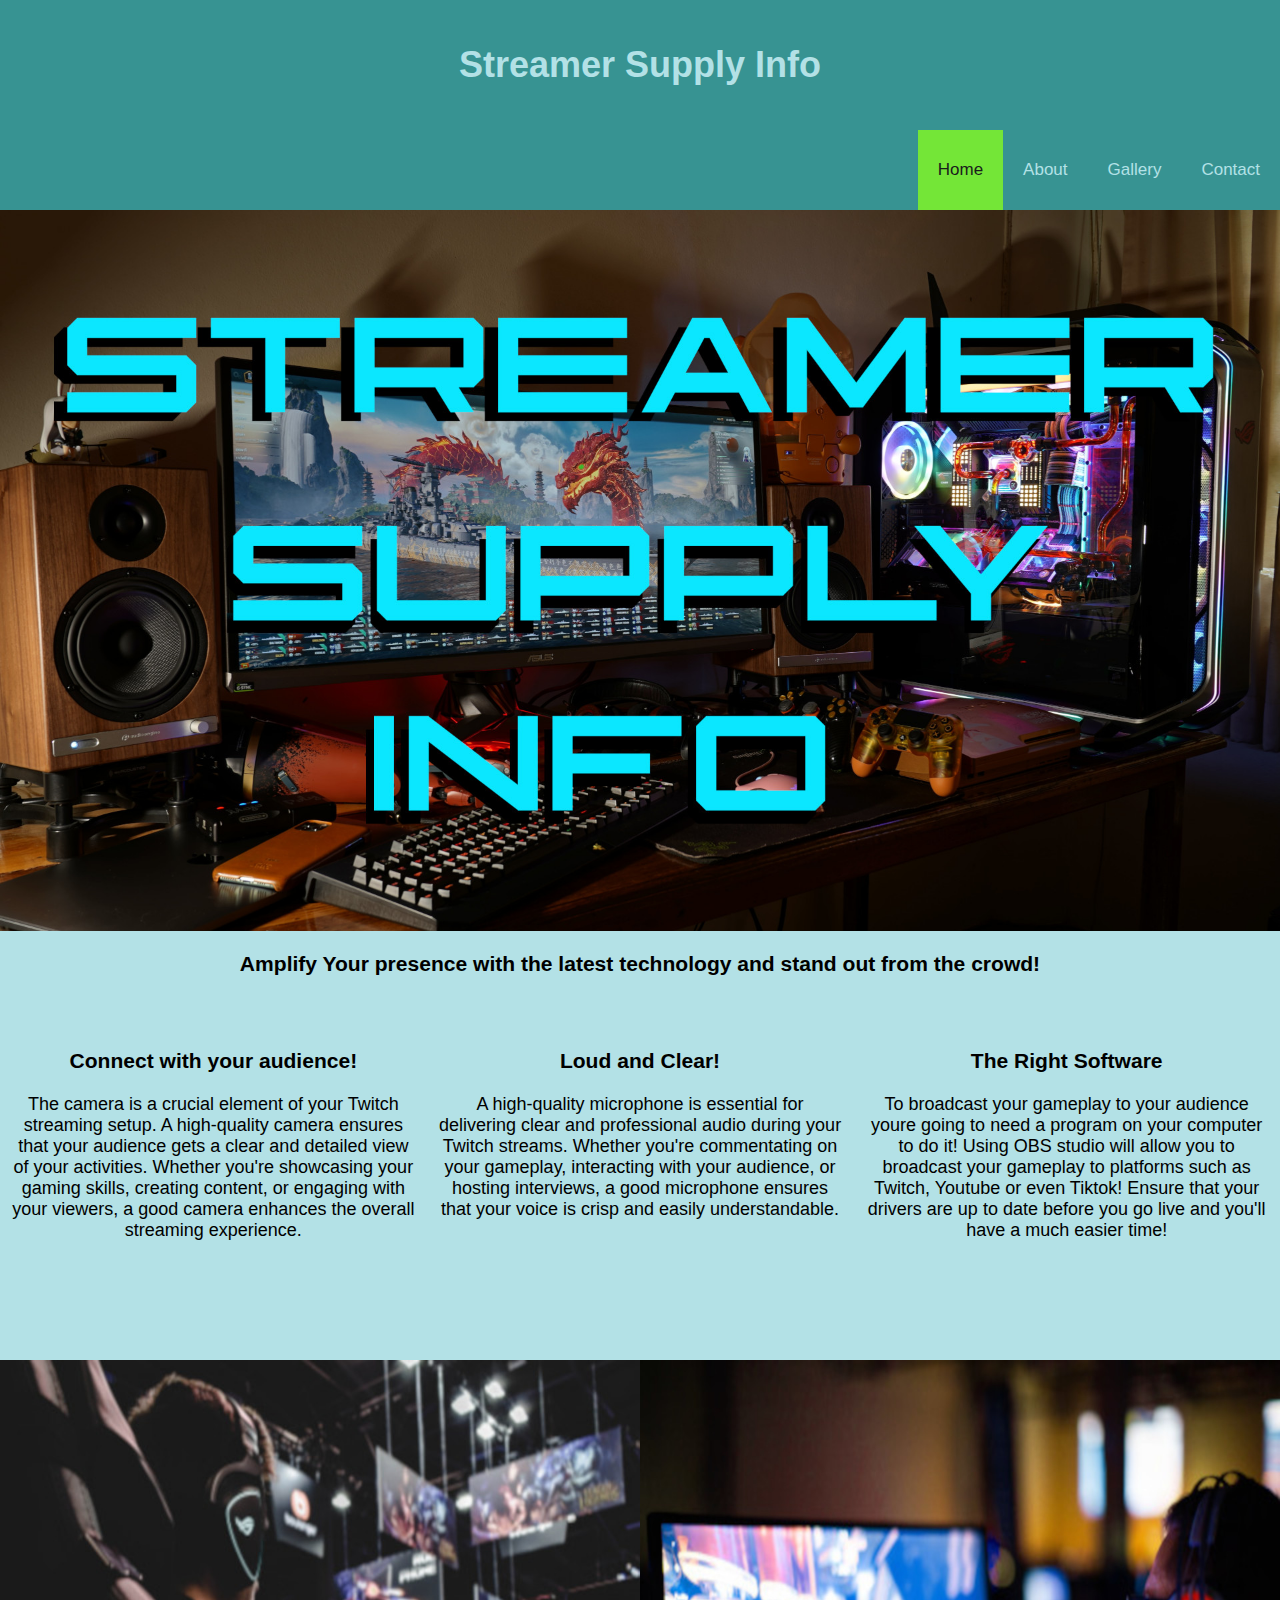
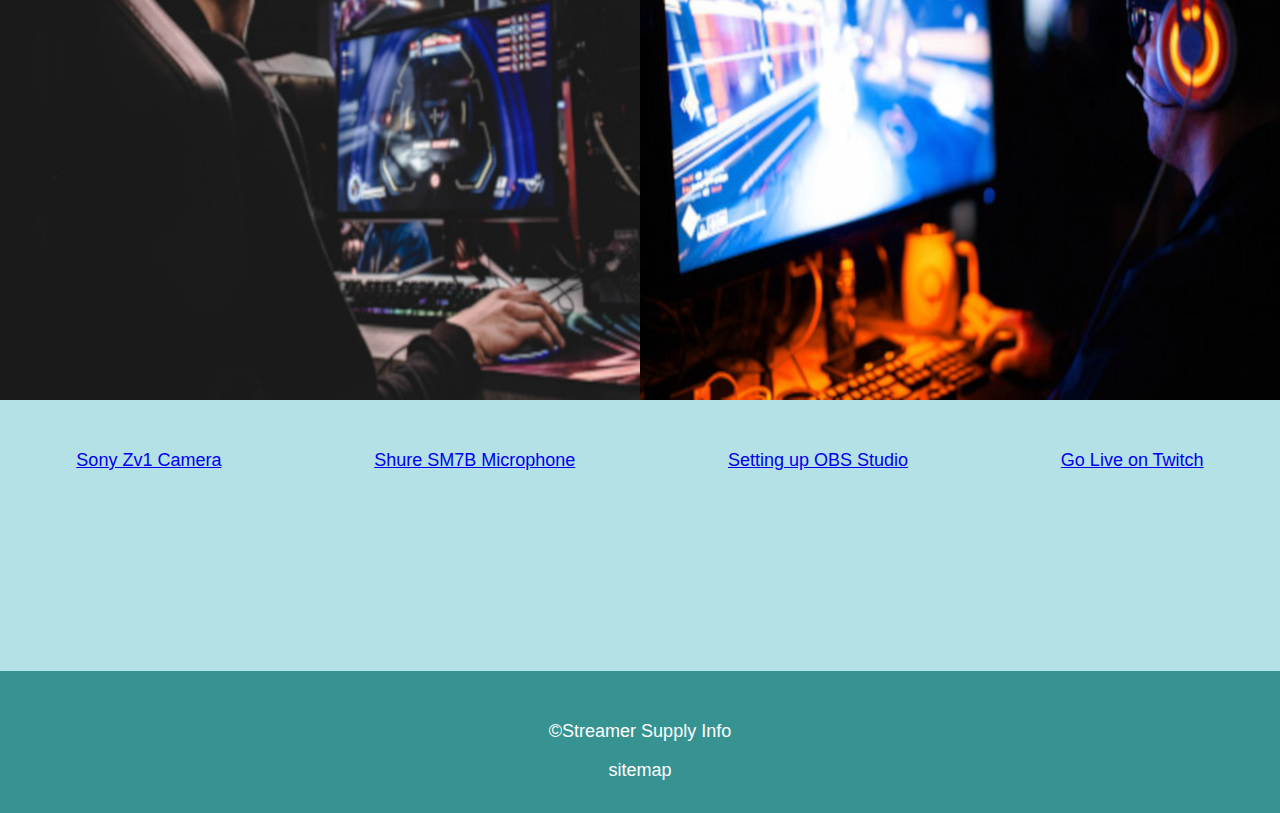
==== commit 6afd494b: "Fixed XLM" ====
--- a/index.html
+++ b/index.html
@@ -106,7 +106,7 @@
     </main>
 <footer>
     <p itemprop="creator">&copy;Streamer Supply Info</p>
-    <a href=sitemap.xlm>sitemap</a>
+    <a href=sitemap.xml>sitemap</a>
 </footer>
 </div>
 </body>
--- a/css/index.css
+++ b/css/index.css
@@ -166,4 +166,7 @@
 	  border: 1px solid #B3E1E6;
 	  box-sizing: border-box;
 	}
+  }
+  h2 {
+	display: none;
   }